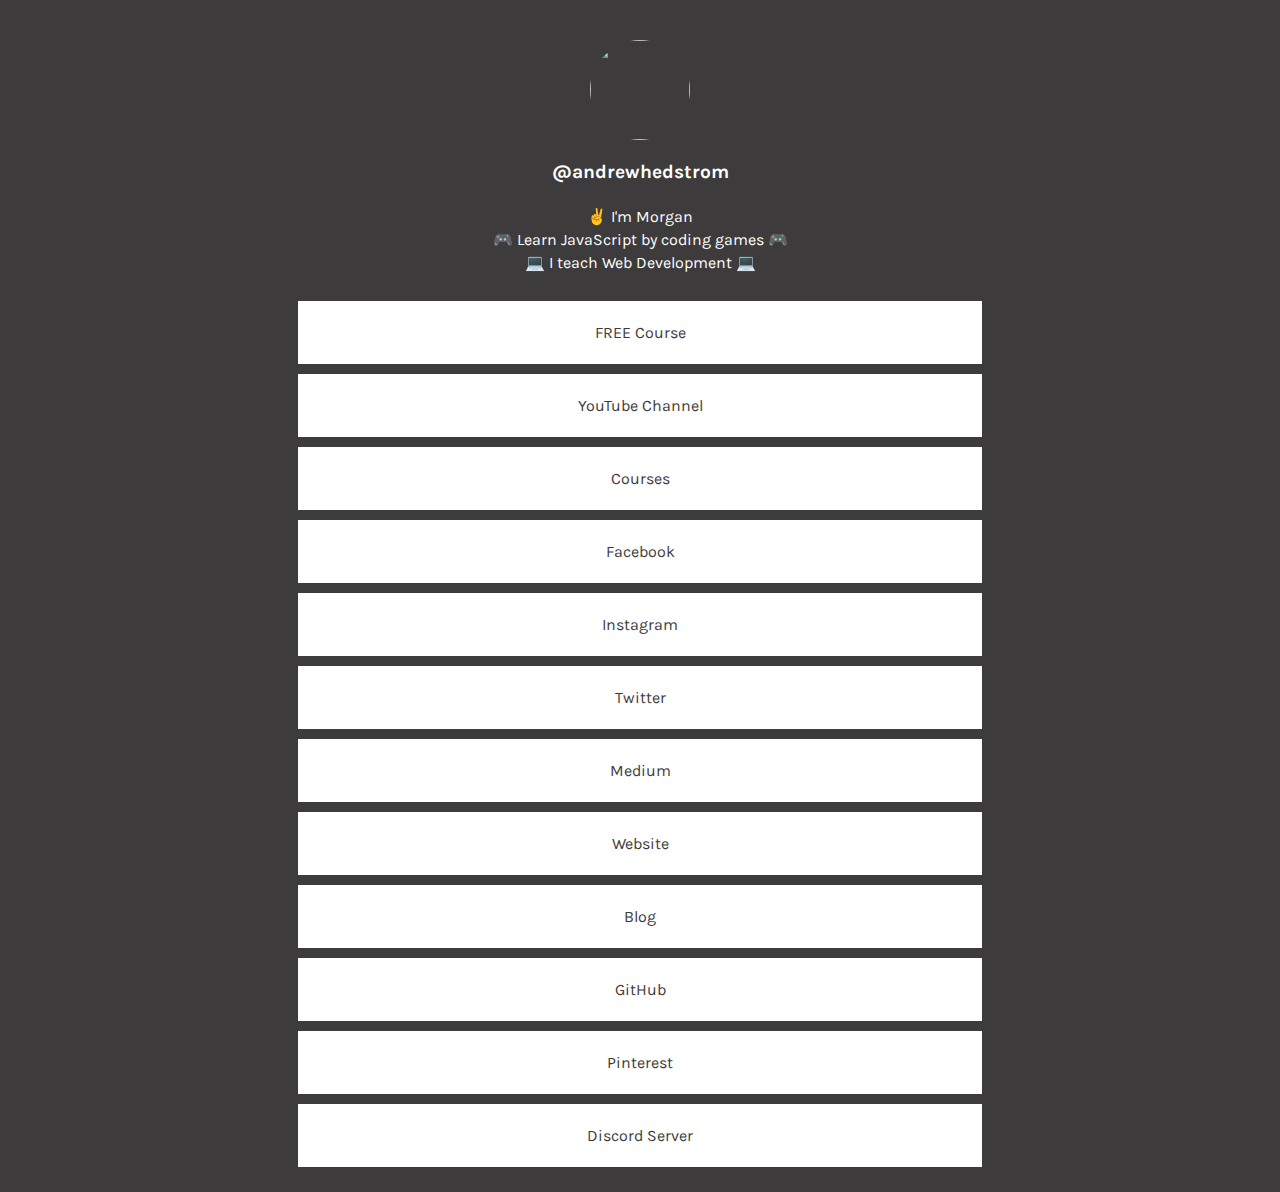
==== index.html @ 48b4ad92 "Update index.html" ====
<!DOCTYPE html>
<html lang="en">

<head>
  <script async defer data-domain="links.morganpage.tech" src="https://plausible.io/js/plausible.js"></script>
  <meta property="og:title" content="Andrew Hedstrom">
  <meta property="og:description" content="Tutorials on web and game development. Learn to create games using core web technologies like: javascript, html &amp; css. Use modern javascript, ES6 &amp; later including classes, array methods, arrow functions, destructuring, ES modules, template strings and more! Both vanilla javascript and frameworks like react, vuejs, svelte, nextjs are covered. Specifically for game development, phaser 3 is covered along with canvas, animations, AI, audio &amp; physics.">
  <meta property="og:image" content="https://links.morganpage.tech/card.jpg">
  <meta property="og:url" content="https://links.morganpage.tech">
  <meta name="twitter:card" content="summary_large_image">

  <meta name="description" content="Tutorials on web and game development. Learn to create games using core web technologies like: javascript, html &amp; css. Use modern javascript, ES6 &amp; later including classes, array methods, arrow functions, destructuring, ES modules, template strings and more! Both vanilla javascript and frameworks like react, vuejs, svelte, nextjs are covered. Specifically for game development, phaser 3 is covered along with canvas, animations, AI, audio &amp; physics.">
  <meta name="image" content="https://links.morganpage.tech/card.jpg">


  <meta charset="UTF-8">
  <meta http-equiv="X-UA-Compatible" content="IE=edge">
  <meta name="viewport" content="width=device-width, initial-scale=1.0">
  <link rel="preconnect" href="https://fonts.gstatic.com">
  <link href="https://fonts.googleapis.com/css2?family=Karla:wght@700&display=swap" rel="stylesheet">
  <script src="https://kit.fontawesome.com/27ee47d049.js" crossorigin="anonymous"></script>
  <link rel="shortcut icon" href="favicon.ico" type="image/x-icon">
  <link rel="stylesheet" href="style.css">
  <title>Andrew Hedstrom</title>
</head>

<body>
  <div class="container">
    <img class="profile" src="profile.jpg" alt="" srcset="">
    <h1>@andrewhedstrom</h1>
    <section>
      <p>✌ I'm Morgan</p>
      <p>🎮 Learn JavaScript by coding games 🎮</p>
      <p>💻 I teach Web Development 💻</p>
    </section>
    <a href="https://my-free-course.com/"><i class="fas fa-thumbs-up fa-2x"></i>FREE Course</a>
    <a href="https://www.youtube.com/c/MorganPageTech?sub_confirmation=1"><i class="fab fa-youtube fa-2x"></i>YouTube
      Channel</a>
    <a href="https://morganpage.teachable.com/"><i class="fas fa-gamepad fa-2x"></i>Courses</a>
    <a href="https://www.facebook.com/morganpage.tech"><i class="fab fa-facebook fa-2x"></i>Facebook</a>
    <a href="https://www.instagram.com/morganpage.tech/"><i class="fab fa-instagram fa-2x"></i>Instagram</a>
    <a href="https://twitter.com/PlatoEvolved"><i class="fab fa-twitter fa-2x"></i>Twitter</a>
    <a href="https://morgan-page.medium.com/"><i class="fab fa-medium fa-2x"></i>Medium</a>
    <a href="https://www.morganpage.tech/"><i><img class="website" src="favicon.ico" alt="" srcset=""></i>Website</a>
    <a href="https://blog.morganpage.tech/"><i><img class="website" src="favicon.ico" alt="" srcset=""></i>Blog</a>
    <a href="https://github.com/morganpage"><i class="fab fa-github fa-2x"></i>GitHub</a>
    <a href="https://www.pinterest.co.uk/morganpagetech"><i class="fab fa-pinterest fa-2x"></i>Pinterest</a>
    <a href="https://discord.gg/XR2YwWqary"><i class="fab fa-discord fa-2x"></i>Discord Server</a>

  
</body>

</html>
---- style.css ----
html,body,p,h1 {
  margin: 0;
  padding: 0;
  background-color:#3D3B3C;
  font-family: Karla, sans-serif;
  font-size:16px;
  text-align: center;
}

.profile {
  margin: 20px 0;
  border-radius: 50%;
  width:100px;
  height:100px;
  object-fit: cover;
}

.container {
  margin: 0 auto;
  padding: 20px;
  max-width:680px;
  display: flex;
  flex-direction: column;
  align-items: center;
}

h1,p {
  color: white;
  margin:0px 0;
}

h1 {
  font-size:1.2em;
}

section {
  margin: 20px 0
}

p {
  margin: 4px 0;
}

a {
  position: relative;
  transition: background-color 0.4s;
  text-decoration: none;
  color:#3D3B3C;
  background-color: white;
  width:100%;
  padding: 20px 0;
  margin: 5px 0;
  border: 2px solid white;
}

a:hover {
  color:white;
  background-color: #3D3B3C;
}

i {
  position:absolute;
  top: 14px;
  left: 12px;
}

.fa-youtube {
  color: red;
}

.website {
  width:32px;
  border-radius:50%;
}
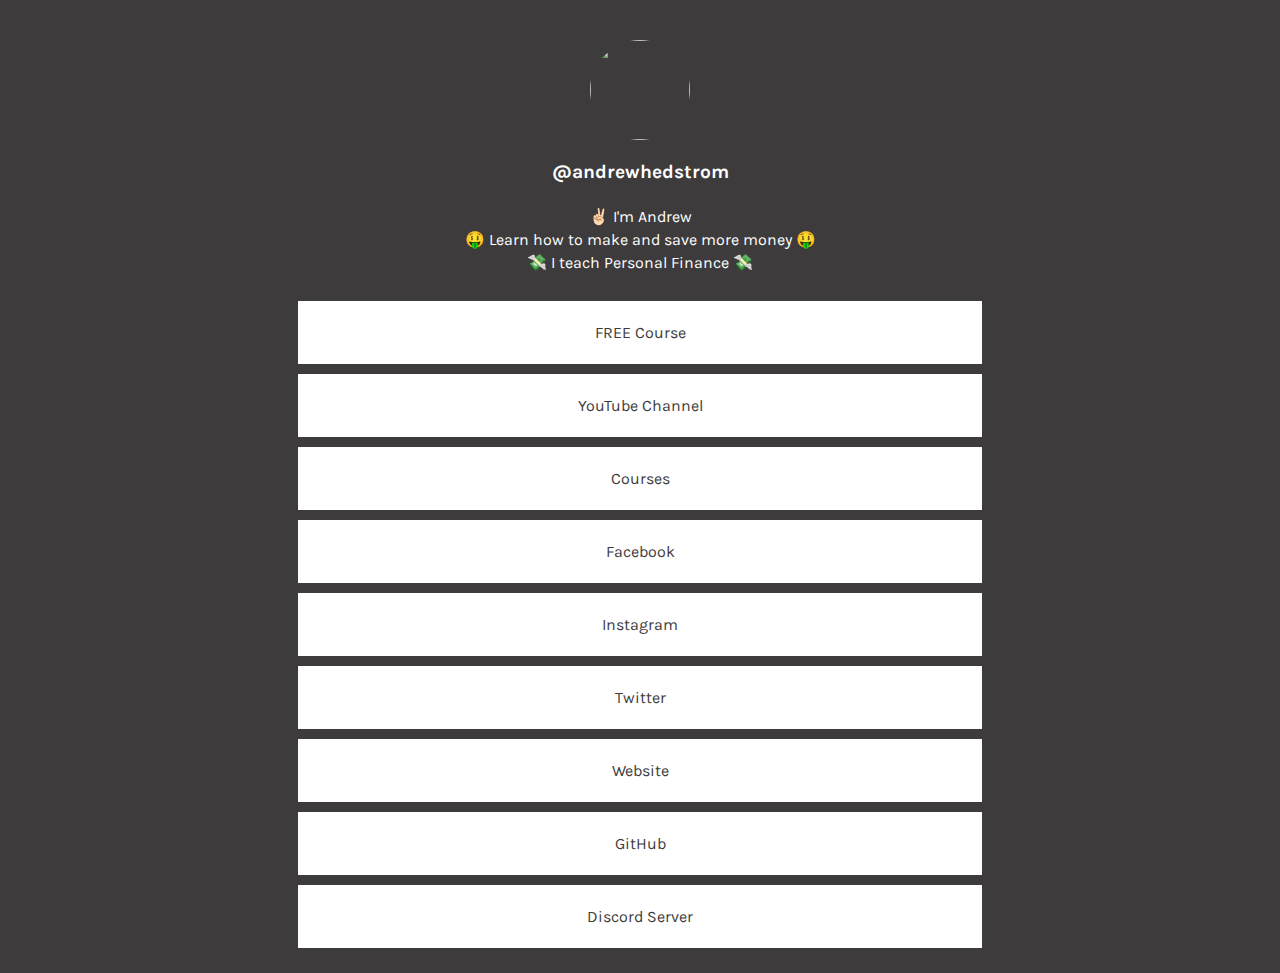
==== commit 476fa554: "Update index.html" ====
--- a/index.html
+++ b/index.html
@@ -29,22 +29,19 @@
     <img class="profile" src="profile.jpg" alt="" srcset="">
     <h1>@andrewhedstrom</h1>
     <section>
-      <p>✌ I'm Morgan</p>
-      <p>🎮 Learn JavaScript by coding games 🎮</p>
-      <p>💻 I teach Web Development 💻</p>
+      <p>✌🏻 I'm Andrew</p>
+      <p>🤑 Learn how to make and save more money 🤑</p>
+      <p>💸 I teach Personal Finance 💸</p>
     </section>
     <a href="https://my-free-course.com/"><i class="fas fa-thumbs-up fa-2x"></i>FREE Course</a>
-    <a href="https://www.youtube.com/c/MorganPageTech?sub_confirmation=1"><i class="fab fa-youtube fa-2x"></i>YouTube
+    <a href="https://www.youtube.com/channel/UCul23BpXCKa23cQkOyhnAIg?sub_confirmation=1"><i class="fab fa-youtube fa-2x"></i>YouTube
       Channel</a>
     <a href="https://morganpage.teachable.com/"><i class="fas fa-gamepad fa-2x"></i>Courses</a>
     <a href="https://www.facebook.com/morganpage.tech"><i class="fab fa-facebook fa-2x"></i>Facebook</a>
-    <a href="https://www.instagram.com/morganpage.tech/"><i class="fab fa-instagram fa-2x"></i>Instagram</a>
+    <a href="https://www.instagram.com/andrew.hedstrom/"><i class="fab fa-instagram fa-2x"></i>Instagram</a>
     <a href="https://twitter.com/PlatoEvolved"><i class="fab fa-twitter fa-2x"></i>Twitter</a>
-    <a href="https://morgan-page.medium.com/"><i class="fab fa-medium fa-2x"></i>Medium</a>
     <a href="https://www.morganpage.tech/"><i><img class="website" src="favicon.ico" alt="" srcset=""></i>Website</a>
-    <a href="https://blog.morganpage.tech/"><i><img class="website" src="favicon.ico" alt="" srcset=""></i>Blog</a>
     <a href="https://github.com/morganpage"><i class="fab fa-github fa-2x"></i>GitHub</a>
-    <a href="https://www.pinterest.co.uk/morganpagetech"><i class="fab fa-pinterest fa-2x"></i>Pinterest</a>
     <a href="https://discord.gg/XR2YwWqary"><i class="fab fa-discord fa-2x"></i>Discord Server</a>
 
   
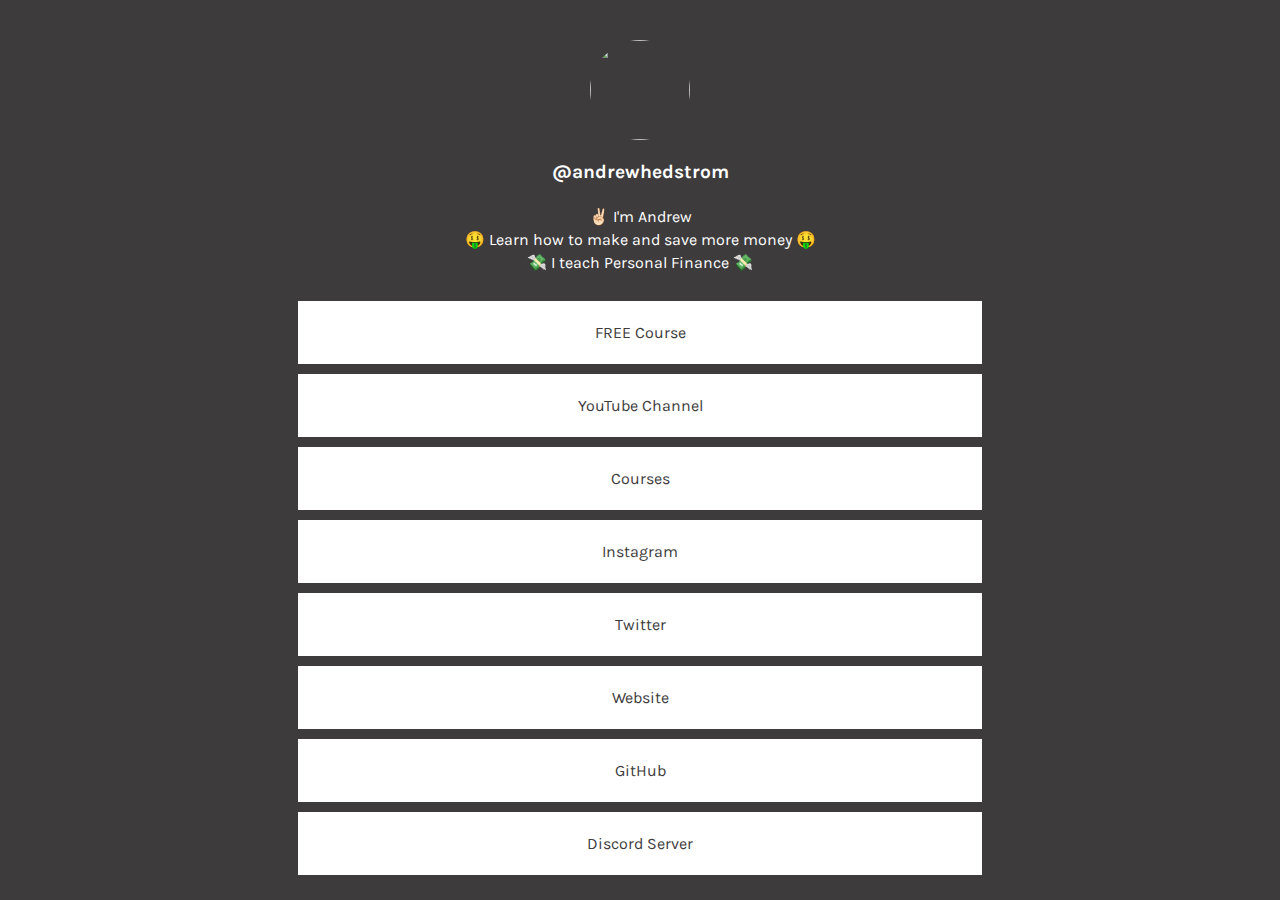
==== commit 084cce64: "Update index.html" ====
--- a/index.html
+++ b/index.html
@@ -5,7 +5,7 @@
   <script async defer data-domain="links.morganpage.tech" src="https://plausible.io/js/plausible.js"></script>
   <meta property="og:title" content="Andrew Hedstrom">
   <meta property="og:description" content="Tutorials on web and game development. Learn to create games using core web technologies like: javascript, html &amp; css. Use modern javascript, ES6 &amp; later including classes, array methods, arrow functions, destructuring, ES modules, template strings and more! Both vanilla javascript and frameworks like react, vuejs, svelte, nextjs are covered. Specifically for game development, phaser 3 is covered along with canvas, animations, AI, audio &amp; physics.">
-  <meta property="og:image" content="https://links.morganpage.tech/card.jpg">
+  <meta property="og:image" content="https://github.com/MetrixYT/andrewhedstrom.github.io/blob/master/sitting%20on%20ledge.png">
   <meta property="og:url" content="https://links.morganpage.tech">
   <meta name="twitter:card" content="summary_large_image">
 
@@ -26,7 +26,7 @@
 
 <body>
   <div class="container">
-    <img class="profile" src="profile.jpg" alt="" srcset="">
+    <img class="profile" src="sitting on ledge.png" alt="" srcset="">
     <h1>@andrewhedstrom</h1>
     <section>
       <p>✌🏻 I'm Andrew</p>
@@ -37,7 +37,6 @@
     <a href="https://www.youtube.com/channel/UCul23BpXCKa23cQkOyhnAIg?sub_confirmation=1"><i class="fab fa-youtube fa-2x"></i>YouTube
       Channel</a>
     <a href="https://morganpage.teachable.com/"><i class="fas fa-gamepad fa-2x"></i>Courses</a>
-    <a href="https://www.facebook.com/morganpage.tech"><i class="fab fa-facebook fa-2x"></i>Facebook</a>
     <a href="https://www.instagram.com/andrew.hedstrom/"><i class="fab fa-instagram fa-2x"></i>Instagram</a>
     <a href="https://twitter.com/PlatoEvolved"><i class="fab fa-twitter fa-2x"></i>Twitter</a>
     <a href="https://www.morganpage.tech/"><i><img class="website" src="favicon.ico" alt="" srcset=""></i>Website</a>
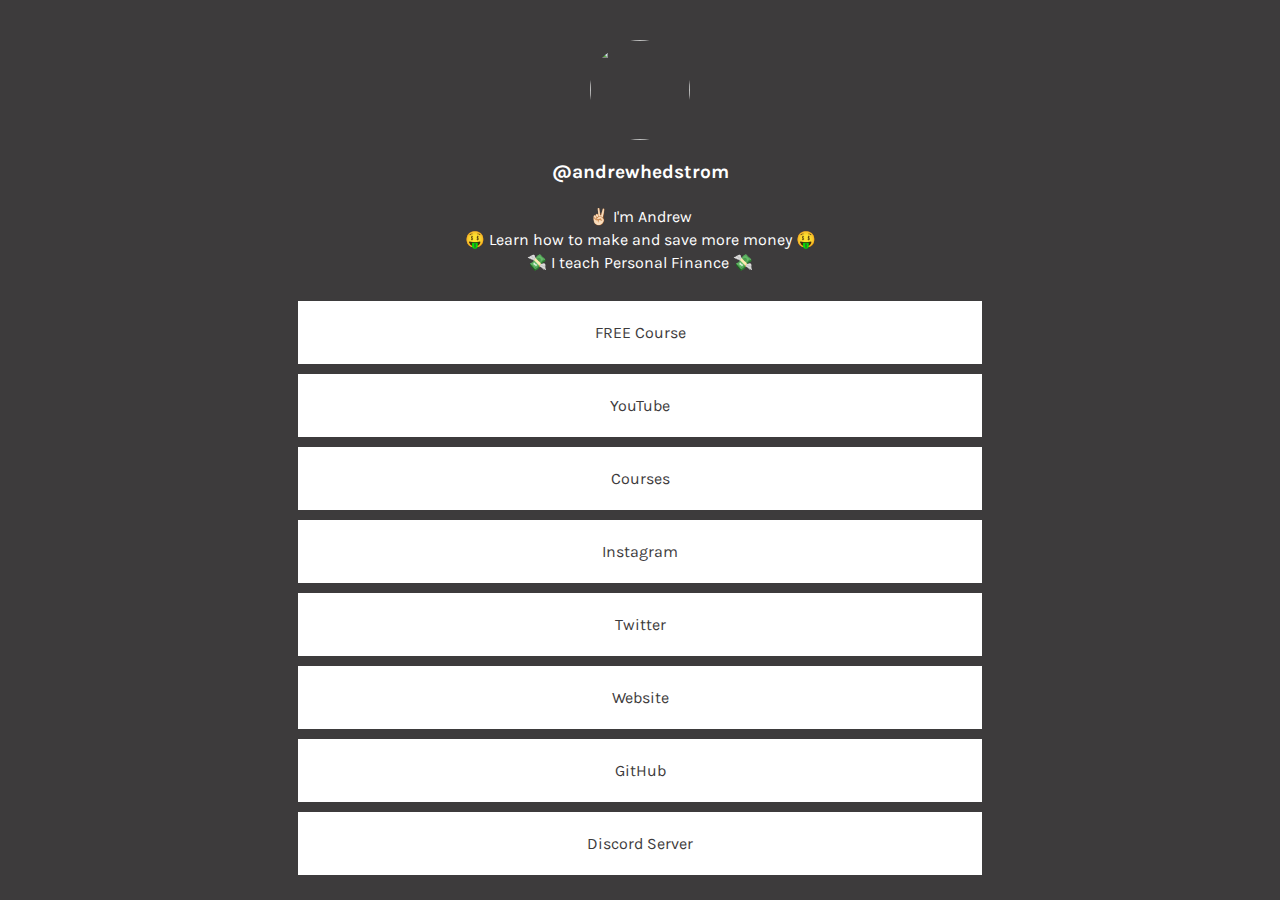
==== commit 6a0a951c: "Update index.html" ====
--- a/index.html
+++ b/index.html
@@ -34,8 +34,7 @@
       <p>💸 I teach Personal Finance 💸</p>
     </section>
     <a href="https://my-free-course.com/"><i class="fas fa-thumbs-up fa-2x"></i>FREE Course</a>
-    <a href="https://www.youtube.com/channel/UCul23BpXCKa23cQkOyhnAIg?sub_confirmation=1"><i class="fab fa-youtube fa-2x"></i>YouTube
-      Channel</a>
+    <a href="https://www.youtube.com/channel/UCul23BpXCKa23cQkOyhnAIg?sub_confirmation=1"><i class="fab fa-youtube fa-2x"></i>YouTube</a>
     <a href="https://morganpage.teachable.com/"><i class="fas fa-gamepad fa-2x"></i>Courses</a>
     <a href="https://www.instagram.com/andrew.hedstrom/"><i class="fab fa-instagram fa-2x"></i>Instagram</a>
     <a href="https://twitter.com/PlatoEvolved"><i class="fab fa-twitter fa-2x"></i>Twitter</a>
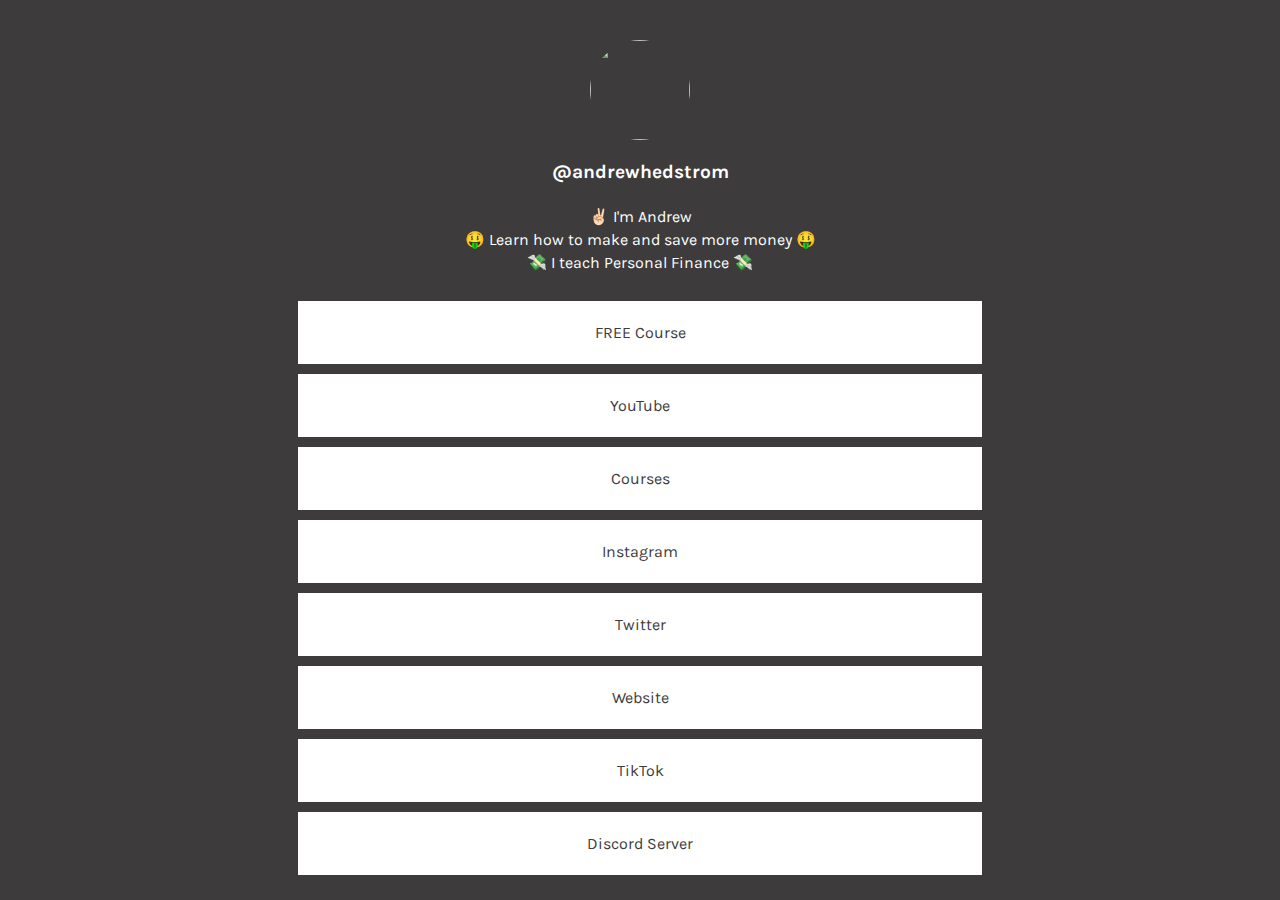
==== commit c2ca3115: "Update index.html" ====
--- a/index.html
+++ b/index.html
@@ -39,7 +39,7 @@
     <a href="https://www.instagram.com/andrew.hedstrom/"><i class="fab fa-instagram fa-2x"></i>Instagram</a>
     <a href="https://twitter.com/PlatoEvolved"><i class="fab fa-twitter fa-2x"></i>Twitter</a>
     <a href="https://www.morganpage.tech/"><i><img class="website" src="favicon.ico" alt="" srcset=""></i>Website</a>
-    <a href="https://github.com/morganpage"><i class="fab fa-github fa-2x"></i>GitHub</a>
+    <a href="https://www.tiktok.com/@andrewhedstrom"><i class="fab fa-tiktok fa-2x"></i>TikTok</a>
     <a href="https://discord.gg/XR2YwWqary"><i class="fab fa-discord fa-2x"></i>Discord Server</a>
 
   
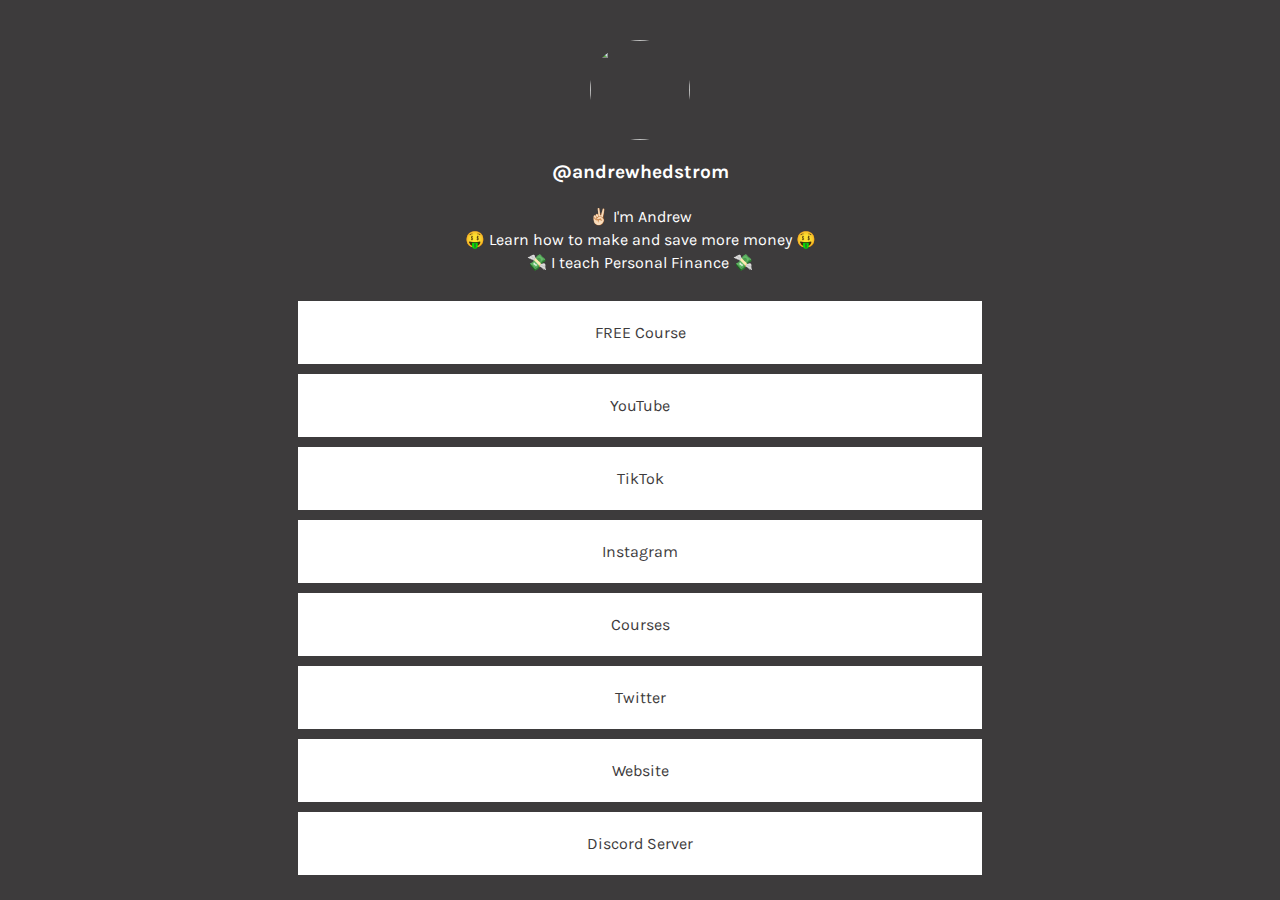
==== commit b7d3ee0c: "Update index.html" ====
--- a/index.html
+++ b/index.html
@@ -35,11 +35,11 @@
     </section>
     <a href="https://my-free-course.com/"><i class="fas fa-thumbs-up fa-2x"></i>FREE Course</a>
     <a href="https://www.youtube.com/channel/UCul23BpXCKa23cQkOyhnAIg?sub_confirmation=1"><i class="fab fa-youtube fa-2x"></i>YouTube</a>
+    <a href="https://www.tiktok.com/@andrewhedstrom"><i class="fab fa-tiktok fa-2x"></i>TikTok</a>
+    <a href="https://www.instagram.com/andrew.hedstrom/"><i class="fab fa-instagram fa-2x"></i>Instagram</a>
     <a href="https://morganpage.teachable.com/"><i class="fas fa-gamepad fa-2x"></i>Courses</a>
-    <a href="https://www.instagram.com/andrew.hedstrom/"><i class="fab fa-instagram fa-2x"></i>Instagram</a>
     <a href="https://twitter.com/PlatoEvolved"><i class="fab fa-twitter fa-2x"></i>Twitter</a>
-    <a href="https://www.morganpage.tech/"><i><img class="website" src="favicon.ico" alt="" srcset=""></i>Website</a>
-    <a href="https://www.tiktok.com/@andrewhedstrom"><i class="fab fa-tiktok fa-2x"></i>TikTok</a>
+    <a href="https://www.andrewhedstrom.com/"><i><img class="website" src="favicon.ico" alt="" srcset=""></i>Website</a>
     <a href="https://discord.gg/XR2YwWqary"><i class="fab fa-discord fa-2x"></i>Discord Server</a>
 
   
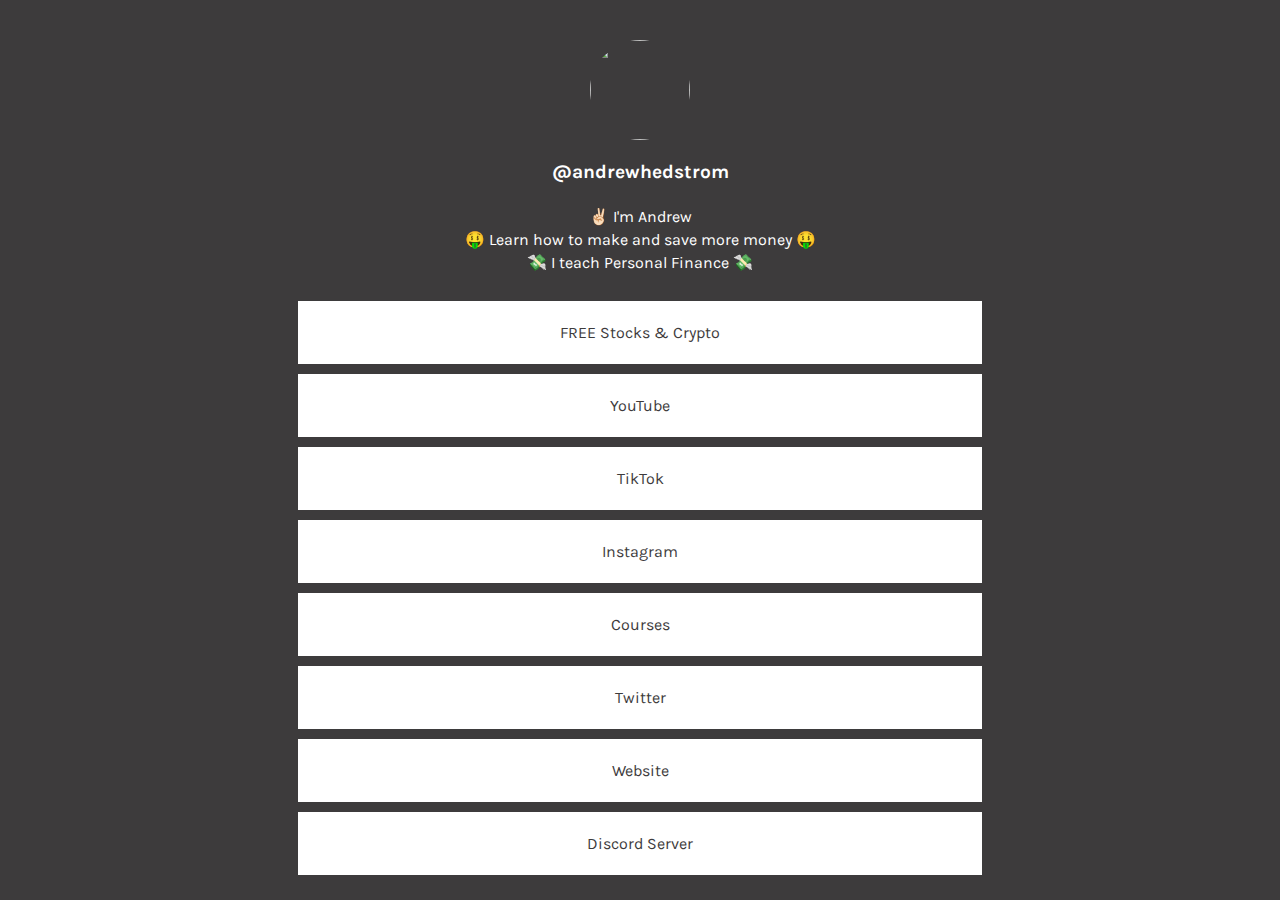
==== commit 10dbaeff: "Update index.html" ====
--- a/index.html
+++ b/index.html
@@ -33,7 +33,7 @@
       <p>🤑 Learn how to make and save more money 🤑</p>
       <p>💸 I teach Personal Finance 💸</p>
     </section>
-    <a href="https://my-free-course.com/"><i class="fas fa-thumbs-up fa-2x"></i>FREE Course</a>
+    <a href="https://linktr.ee/andrewhedstrom/"><i class="fas fa-thumbs-up fa-2x"></i>FREE Stocks & Crypto</a>
     <a href="https://www.youtube.com/channel/UCul23BpXCKa23cQkOyhnAIg?sub_confirmation=1"><i class="fab fa-youtube fa-2x"></i>YouTube</a>
     <a href="https://www.tiktok.com/@andrewhedstrom"><i class="fab fa-tiktok fa-2x"></i>TikTok</a>
     <a href="https://www.instagram.com/andrew.hedstrom/"><i class="fab fa-instagram fa-2x"></i>Instagram</a>
